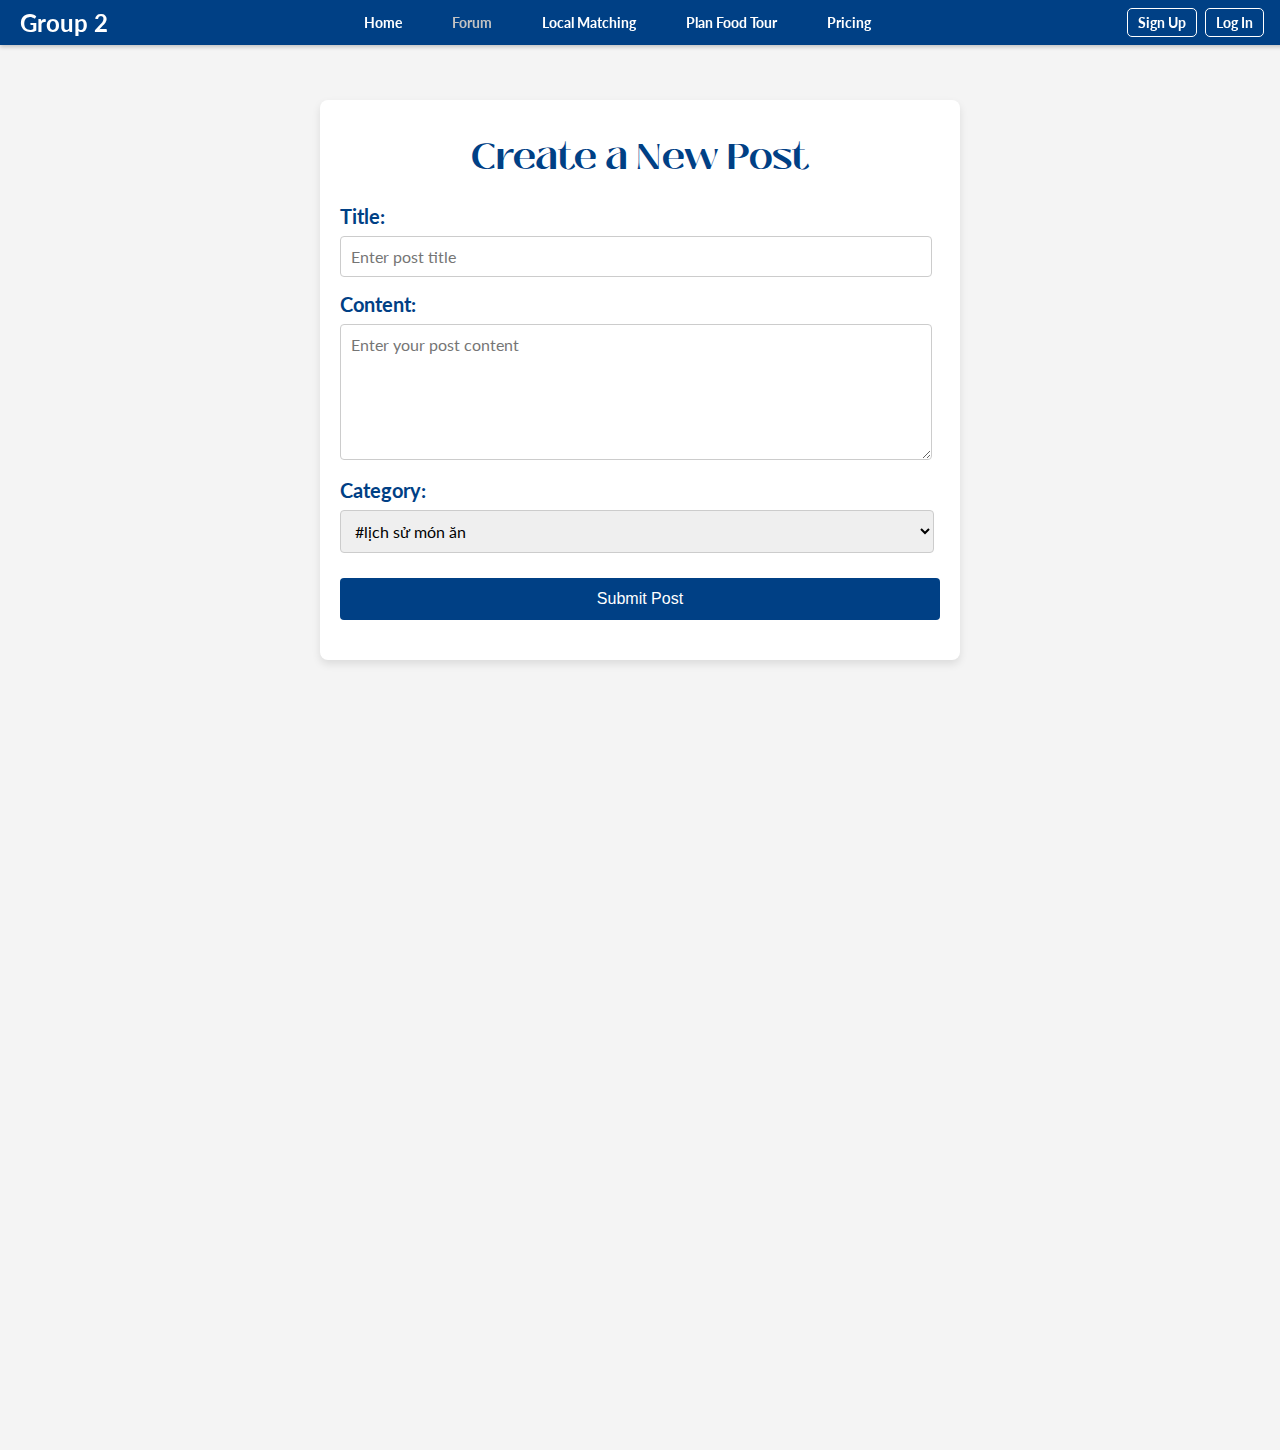
==== create-post.html @ 1a684ae3 "first commit" ====
<!DOCTYPE html>
<html lang="en">
<head>
    <meta charset="UTF-8">
    <meta name="viewport" content="width=device-width, initial-scale=1.0">
    <title>Create Post</title>
    <!-- link with style.css -->
    <link rel="stylesheet" href="style.css">
    <link rel="stylesheet" href="create-post.css">
    <!-- link with script.js -->
    <script src="script.js" defer></script>
    <!-- import font Lato Bold Italic Vietnamese -->
    <link rel="stylesheet" href="https://fonts.googleapis.com/css2?family=Lato:wght@700&display=swap">
    <!-- import font Lato Regular Vietnamese -->
    <link rel="stylesheet" href="https://fonts.googleapis.com/css2?family=Lato&display=swap">
</head>
<body>
    <!-- Navigation Bar -->
    <div class="navbar">
        <div class="logo">Group 2</div>
        <div class="nav-links">
            <a href="index.html">Home</a>
            <a href="forum.html" class="active">Forum</a>
            <a href="#local-matching">Local Matching</a>
            <a href="#plan-food-tour">Plan Food Tour</a>
            <a href="#pricing">Pricing</a>
        </div>
        <div class="auth-links">
            <a href="#sign-up">Sign Up</a>
            <a href="#log-in">Log In</a>
        </div>
    </div>

    <!-- Create Post Form -->
    <div class="create-post-container">
        <h2>Create a New Post</h2>
        <form id="create-post-form" action="https://formspree.io/f/xldeparz" method="POST">
            <!-- Post Title -->
            <label for="post-title">Title:</label>
            <input type="text" id="post-title" name="title" placeholder="Enter post title" required>

            <!-- Post Content -->
            <label for="post-content">Content:</label>
            <textarea id="post-content" name="content" placeholder="Enter your post content" rows="6" required></textarea>

            <!-- Post Category -->
            <label for="post-category">Category:</label>
            <select id="post-category" name="category" required>
                <option value="lich-su-mon-an">#lịch sử món ăn</option>
                <option value="quan-an-ngon">#quán ăn ngon</option>
                <option value="cong-thuc">#công thức</option>
                <option value="cach-lam-mon-an">#cách làm món ăn</option>
                <option value="pho-bien">#phổ biến</option>
                <option value="trending">#trending</option>
            </select>

            <!-- Submit Button -->
            <button type="submit">Submit Post</button>
        </form>
    </div>

</body>
</html>
---- style.css ----
/* General styling */
body {
  margin: 0;
  padding: 0;
  height: 150vh;
  font-family: Arial, sans-serif;
}

/* Navigation bar styles */
.navbar {
  display: flex;
  justify-content: space-between;
  align-items: center;
  background-color: #004085;
  color: #fff;
  padding: 8px 20px;
  position: fixed;
  top: 0;
  width: 98%;
  z-index: 1000;
  box-shadow: 0 2px 4px rgba(0, 0, 0, 0.2);
  font-family: 'Lato', sans-serif;
  font-weight: bold;
}

.navbar .logo {
  font-size: 24px;
  font-weight: bold;
}

.navbar .nav-links {
  display: flex;
  gap: 50px;
}

.navbar .nav-links a {
  text-decoration: none;
  color: #fff;
  font-size: 14px;
  transition: color 0.3s ease;
}

.navbar .nav-links a:hover {
  color: #dcdcdc;
}

.navbar .auth-links {
  display: flex;
  gap: 8px;
  padding-right: 10px;
}

.navbar .auth-links a {
  text-decoration: none;
  color: #fff;
  font-size: 14px;
  padding: 5px 10px;
  border: 1px solid #fff;
  border-radius: 5px;
  transition: background-color 0.3s ease, color 0.3s ease;
}

.navbar .auth-links a:hover {
  background-color: #fff;
  color: #004085;
}

/* Map Wrapper for side-by-side layout */
.map-wrapper {
  display: flex;
  justify-content: space-between;
  align-items: center; /* Center-align map-container and info-container vertically */
  height: 100vh;
  padding: 20px; /* Padding around the wrapper */
  box-sizing: border-box; /* Include padding in element's total width/height */
}

/* Map Container */
.map-container {
  flex: 1; /* Take 1/2 of the width */
  max-width: 60%; /* Optional max-width for responsiveness */
  padding: 10px;
}

/* Info Container (next to map) */
.info-container {
  flex: 1; /* Take 1/2 of the width */
  display: flex; /* Make the content inside info-container a flexbox */
  flex-direction: column; /* Stack content vertically */
  justify-content: center; /* Center content vertically within info-container */
  padding: 8%;
}

/* Info Container Text Styling */
.info-container h2 {
  font-size: 24px;
  color: #004085;
  margin-bottom: 10px;
  font-family: 'Lato', sans-serif;
  font-weight: bold;
  text-align: center; /* Optional: center-align text */
  padding-right: 15%;
}

.info-container p {
  font-size: 16px;
  color: #333;
  line-height: 1.5;
  font-family: 'Lato', sans-serif;
  margin-bottom: 15px;
  text-align: center; /* Optional: center-align text */
  padding-right: 15%;
}

/* Map container */
.map-container {
  display: flex;
  justify-content: space-between;
  align-items: flex-start;
  height: 100vh;
  background-color: #ffffff;
  position: relative;
  padding-top: 25px; /* Offset for navbar height */
}

#svg-container {
  flex: 0 0 60%; /* Map takes 65% of the width */
  height: 100%;
  max-width: 100%; /* Optional max width for responsiveness */
  overflow: hidden;
  padding: 20px;
  background-color: #fff; /* Add a white background */
  flex: 0 0 90%; /* Map takes 70% of the width */
}

#svg-container svg {
  transform: scale(0.95); /* Scale down to 80% of the original size */
  transform-origin: center; /* Scale relative to the center */
}

/* style the svg has the alignment center of the container */
#svg-container {
  display: flex;
  justify-content:end;
  align-items:baseline;
}

/* make the border in the svg clearer */
path {
  stroke: #fff;
  stroke-width: 0.4;
}

/* Tooltip styling */
.tooltip {
  position: absolute;
  background-color: rgba(0, 0, 0, 0.8); /* Dark semi-transparent background */
  color: #fff; /* White text for contrast */
  padding: 8px 12px; /* Inner padding for better readability */
  border-radius: 5px; /* Rounded corners */
  font-size: 14px; /* Readable font size */
  pointer-events: none; /* Tooltip doesn't block mouse events */
  white-space: nowrap; /* Prevent text wrapping */
  display: none; /* Initially hidden */
  z-index: 1000; /* Ensure tooltip is above all other elements */
  box-shadow: 0 4px 6px rgba(0, 0, 0, 0.2); /* Subtle shadow for visibility */
}


/* style the intro-container to have their alignment center */
.intro-container {
  display: flex;
  flex-direction: column;
  justify-content: center;
  align-items: center;
  height: 100vh;
}

@font-face {
  font-family: 'Black Mango Bold';
  src: url('fonts/BlackMango-Bold.otf') format('opentype');
  font-weight: bold;
  font-style: normal;
  margin: 0;
}

.intro-container {
  display: flex;
  flex-direction: column;
  justify-content: center;
  align-items: center;
  padding: 0; /* Ensure no padding at the top */
  margin: 0; /* Remove any external margin */
  height: calc(100vh - 100px - 25vh)
}

.intro-container h1 {
  font-family: 'Black Mango Bold', sans-serif;
  font-size: 48px;
  color: #004085;
  margin-top: 80px;
}

/* style information in the intro-container in have padding left and right */
.intro-container p {
  padding: 0 15%;
  text-align: center;
  font-family: 'Lato', sans-serif;
  font-weight: regular;
}

/* style the question-container to have center alignment */
.question-container {
  display: flex;
  flex-direction: column;
  justify-content: center;
  align-items: center;
  height: 20vh;
  margin-bottom: 50px;
}

/* style h2 of the question-container to be the same as h1 */
.question-container h2 {
  font-family: 'Black Mango Bold', sans-serif;
  font-size: 30px;
  color: #004085;
  margin-top: 0;
}

/* style button of question-container */
.question-container button {
  padding: 10px 20px;
  font-size: 16px;
  background-color: #004085;
  color: #fff;
  border: none;
  border-radius: 5px;
  cursor: pointer;
  transition: background-color 0.3s ease;
  font-family: 'Lato', sans-serif;
  font-weight: regular;
  margin: 5px;
}

.question-container button:hover {
  background-color: #dcdcdc;
  color: #004085;
}

/* style their is border or a box surrounding the question-container */
.question-container {
  border-top: 1px solid rgba(2, 28, 56, 0.259);
  border-bottom: 1px solid rgba(2, 28, 56, 0.259);
  padding-bottom: 45px;
  padding-top: 30px;
}

/* make the question-container to be over the map-container */
.question-container {
  z-index: 1000;
  position: relative;
}

/* Styling for the search container */
.search-container {
  display: flex;
  flex-direction: column; /* Arrange children in a column */
  width: 100%;
  max-width: 600px; /* Optional: set a max-width for the container */
  margin: 20px auto; /* Center the container horizontally */
}

/* Styling for the search bar */
#region-search {
  width: 85%; /* Full width */
  padding: 10px;
  font-size: 16px;
  border: 1px solid #ddd;
  border-radius: 5px; /* Rounded corners */
  font-family: 'Lato', sans-serif;
  box-sizing: border-box; /* Include padding and border in the element's total width and height */
  margin-bottom: 10px; /* Space between input and button */
}

/* Styling for the search button */
#search-button {
  width: 85%; /* Full width */
  padding: 10px 15px;
  font-size: 16px;
  background-color: #004085;
  color: #fff;
  border: none;
  border-radius: 5px; /* Rounded corners */
  cursor: pointer;
  transition: 0.5s;
  font-family: 'Lato', sans-serif;
  box-sizing: border-box; /* Include padding and border in the element's total width and height */
}

#search-button:hover {
  background-color: #003366;
}

/* Modal Styling */
.modal {
  display: none; /* Hidden by default */
  position: fixed; /* Stay in place */
  z-index: 1000; /* Sit on top */
  left: 0;
  top: 0;
  width: 100%; /* Full width */
  height: 100%; /* Full height */
  overflow: auto; /* Enable scroll if needed */
  background-color: rgba(0, 0, 0, 0.4); /* Black background with opacity */
}

.modal-content {
  background-color: #fff;
  margin: 15% auto; /* 15% from the top and centered */
  padding: 20px;
  border: 1px solid #888;
  width: 50%; /* Could be more or less, depending on screen size */
  border-radius: 8px;
  text-align: center;
  font-family: 'Lato', sans-serif;
}

/* Image inside the modal */
.modal-content img {
  display: block; /* Make the image a block element */
  margin: 0 auto 20px auto; /* Center the image and add space below */
  max-height: 300px; /* Limit the height */
  width: 100%; /* Stretch to full width */
  object-fit: contain; /* Preserve aspect ratio without cropping */
  border-radius: 5px; /* Optional: Add rounded corners */
}

/* Button inside the modal */
.modal-content button {
  display: inline-block; /* Inline-block for button alignment */
  background-color: #004085; /* Dark blue */
  color: #ffffff; /* White text */
  padding: 10px 20px; /* Add padding for a larger button */
  border: none; /* Remove border */
  border-radius: 5px; /* Rounded corners */
  font-family: 'Lato', sans-serif; /* Use the same font as the modal */
  font-size: 14px; /* Adjust font size */
  cursor: pointer; /* Change cursor to pointer on hover */
  margin: 5px; /* Add margin between buttons */
  transition: background-color 0.3s ease; /* Smooth hover effect */
}

/* Button hover effect */
.modal-content button:hover {
  background-color: #003366; /* Darker blue on hover */
}

.close {
  color: #aaa;
  float: right;
  font-size: 28px;
  font-weight: bold;
  cursor: pointer;
}

.close:hover,
.close:focus {
  color: black;
  text-decoration: none;
  cursor: pointer;
}

.popup-map {
  position: relative;
  width: 100%;
  max-width: 800px; /* Adjust map size */
  margin: 0 auto;
  overflow: hidden;
}

.hanoi-map-img {
  width: 100%;
  height: auto;
  display: block;
  position: relative; /* Ensures child elements are positioned relative to this image */
}

.hanoi-map-container {
  position: relative; /* Enable absolute positioning for child elements */
}

/* Forum Page Styles */
.forum-container {
  display: flex;
  margin-top: 60px; /* Offset for fixed navbar */
  padding: 20px;
  font-family: 'Lato', sans-serif;
  gap: 20px;
}

.sidebar {
  flex: 0 0 20%;
  background-color: #f7f7f7;
  border-right: 1px solid #ddd;
  padding: 20px;
}

.sidebar h3 {
  margin-bottom: 10px;
  color: #004085;
  font-weight: bold;
}

.sidebar ul {
  list-style: none;
  padding: 0;
}

.sidebar ul li {
  margin-bottom: 10px;
  font-size: 14px;
  color: #333;
}

.main-content {
  flex: 1;
  padding: 20px;
}

.create-post-btn {
  background-color: #004085;
  color: #fff;
  padding: 10px 20px;
  border: none;
  border-radius: 5px;
  font-size: 16px;
  cursor: pointer;
  /* margin-bottom: 20px; */
  display: block;
}

.create-post-btn:hover {
  background-color: #003366;
}

.post {
  border: 1px solid #ddd;
  border-radius: 5px;
  padding: 15px;
  margin-bottom: 20px;
  background-color: #fff;
}

.post h4 {
  margin: 0 0 10px;
  font-size: 16px;
  color: #004085;
}

.post p {
  margin: 0 0 10px;
  font-size: 14px;
  color: #333;
}

.see-more {
  font-size: 14px;
  color: #004085;
  text-decoration: underline;
  cursor: pointer;
}

.comments {
  border-top: 1px solid #ddd;
  padding-top: 10px;
  font-size: 14px;
  color: #666;
}

/* Highlight active link */
.nav-links a.active {
  color: #c2c2c2; /* Change the color of the active link */
  font-weight: bold; /* Make it bold */
}

/* Forum Actions Container */
.forum-actions {
  display: flex;
  align-items: center;
  gap: 15px; /* Space between elements */
  margin-bottom: 40px;
}

/* Category Dropdown */
.category-container select {
  padding: 10px 12px;
  font-size: 16px;
  border: 1px solid #ccc;
  border-radius: 4px;
  background-color: #f7f7f7;
  cursor: pointer;
  outline: none;
}

/* style search-forum-container, its input and its button */
.search-forum-container {
  display: flex;
  gap: 10px;
  width: 500px;
}

.search-forum-container input {
  padding: 10px 12px;
  font-size: 16px;
  border: 1px solid #ccc;
  border-radius: 4px;
  background-color: #f7f7f7;
  outline: none;
  width: 100%;
}

.search-forum-container button {
  padding: 10px 20px;
  font-size: 16px;
  background-color: #004085;
  color: #fff;
  border: none;
  border-radius: 5px;
  cursor: pointer;
  transition: background-color 0.3s ease;
  display: block;
}

.search-forum-container button:hover {
  background-color: #003366;
}
---- create-post.css ----
body {
    font-family: 'Lato', sans-serif;
    background-color: #f4f4f4;
    margin: 0;
    padding: 0;
}

@font-face {
    font-family: 'Black Mango Bold';
    src: url('fonts/BlackMango-Bold.otf') format('opentype');
    font-weight: bold;
    font-style: normal;
}

.create-post-container {
    max-width: 600px;
    margin: 100px auto;
    background-color: white;
    padding: 20px;
    border-radius: 8px;
    box-shadow: 0 4px 8px rgba(0, 0, 0, 0.1);
}

.create-post-container h2 {
    text-align: center;
    margin-bottom: 20px;
    font-family: 'Black Mango Bold', sans-serif;
    color: #004085;
    font-size: 35px;
    margin-top: 10px;
}

label {
    font-weight: bold;
    margin-bottom: 8px;
    display: block;
    color: #004085;
    font-size: 20px;
}

input[type="text"], textarea, select {
    width: 95%;
    padding: 10px;
    margin-bottom: 15px;
    border: 1px solid #ccc;
    border-radius: 4px;
    font-family: 'Lato', sans-serif;
    font-size: 16px;
}

textarea {
    resize: vertical;
}

button[type="submit"] {
    width: 100%;
    padding: 12px;
    background-color: #004085;
    color: white;
    border: none;
    border-radius: 4px;
    font-size: 16px;
    cursor: pointer;
    margin-top: 10px;
    margin-bottom: 20px;
}

button[type="submit"]:hover {
    background-color: #003366;
}

select {
    width: 99%; /* Ensures the dropdown takes up most of the container */
    font-family: 'Lato', sans-serif; /* Consistent font */
    font-size: 16px; /* Size of the text */
}
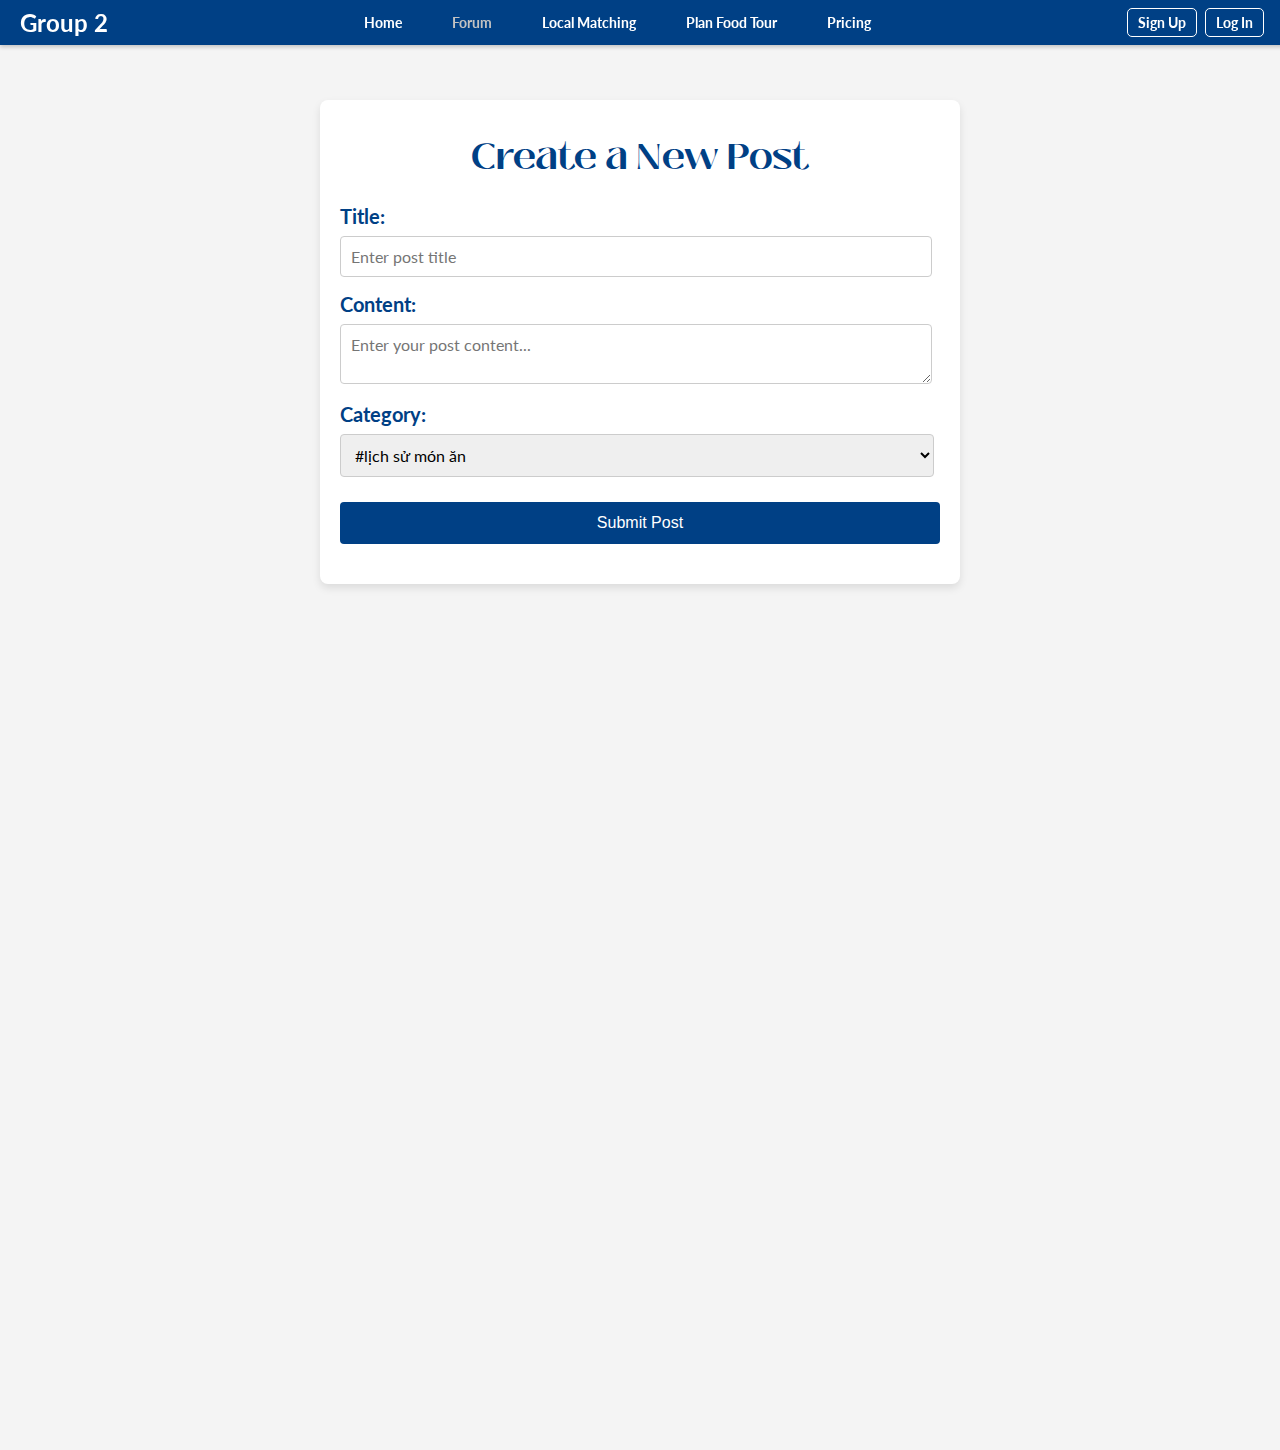
==== commit 60bf0072: "second commit" ====
--- a/create-post.html
+++ b/create-post.html
@@ -4,14 +4,11 @@
     <meta charset="UTF-8">
     <meta name="viewport" content="width=device-width, initial-scale=1.0">
     <title>Create Post</title>
-    <!-- link with style.css -->
+    <!-- Link to style.css -->
     <link rel="stylesheet" href="style.css">
     <link rel="stylesheet" href="create-post.css">
-    <!-- link with script.js -->
-    <script src="script.js" defer></script>
-    <!-- import font Lato Bold Italic Vietnamese -->
+    <!-- Import fonts -->
     <link rel="stylesheet" href="https://fonts.googleapis.com/css2?family=Lato:wght@700&display=swap">
-    <!-- import font Lato Regular Vietnamese -->
     <link rel="stylesheet" href="https://fonts.googleapis.com/css2?family=Lato&display=swap">
 </head>
 <body>
@@ -34,15 +31,15 @@
     <!-- Create Post Form -->
     <div class="create-post-container">
         <h2>Create a New Post</h2>
-        <form id="create-post-form" action="https://formspree.io/f/xldeparz" method="POST">
+        <form id="create-post-form" action="https://script.google.com/macros/s/AKfycbySvaqGP0xXclUFTbX7e28ChVUW8-q1ow2rMkzAy_PR5V7KcsRCD7sUaYFum6DDTSwS2w/exec" method="POST" onsubmit="submitToGoogleSheet(event)">
             <!-- Post Title -->
             <label for="post-title">Title:</label>
             <input type="text" id="post-title" name="title" placeholder="Enter post title" required>
-
+            
             <!-- Post Content -->
             <label for="post-content">Content:</label>
-            <textarea id="post-content" name="content" placeholder="Enter your post content" rows="6" required></textarea>
-
+            <textarea id="post-content" name="content" placeholder="Enter your post content..." required></textarea>
+            
             <!-- Post Category -->
             <label for="post-category">Category:</label>
             <select id="post-category" name="category" required>
@@ -53,11 +50,13 @@
                 <option value="pho-bien">#phổ biến</option>
                 <option value="trending">#trending</option>
             </select>
-
+        
             <!-- Submit Button -->
             <button type="submit">Submit Post</button>
-        </form>
+        </form>        
     </div>
 
+    <!-- Link to your external JavaScript file -->
+    <script src="create-post.js" defer></script>
 </body>
 </html>
--- a/style.css
+++ b/style.css
@@ -535,4 +535,24 @@
   background-color: #003366;
 }
 
-
+/* style for dynamic posts */
+.post {
+  background-color: #f9f9f9;
+  margin: 15px 0;
+  padding: 20px;
+  border-radius: 8px;
+  box-shadow: 0 4px 8px rgba(0, 0, 0, 0.1);
+}
+
+.post h3 {
+  color: #004085;
+}
+
+.post p {
+  font-size: 16px;
+}
+
+.post em {
+  font-style: italic;
+  color: #555;
+}
